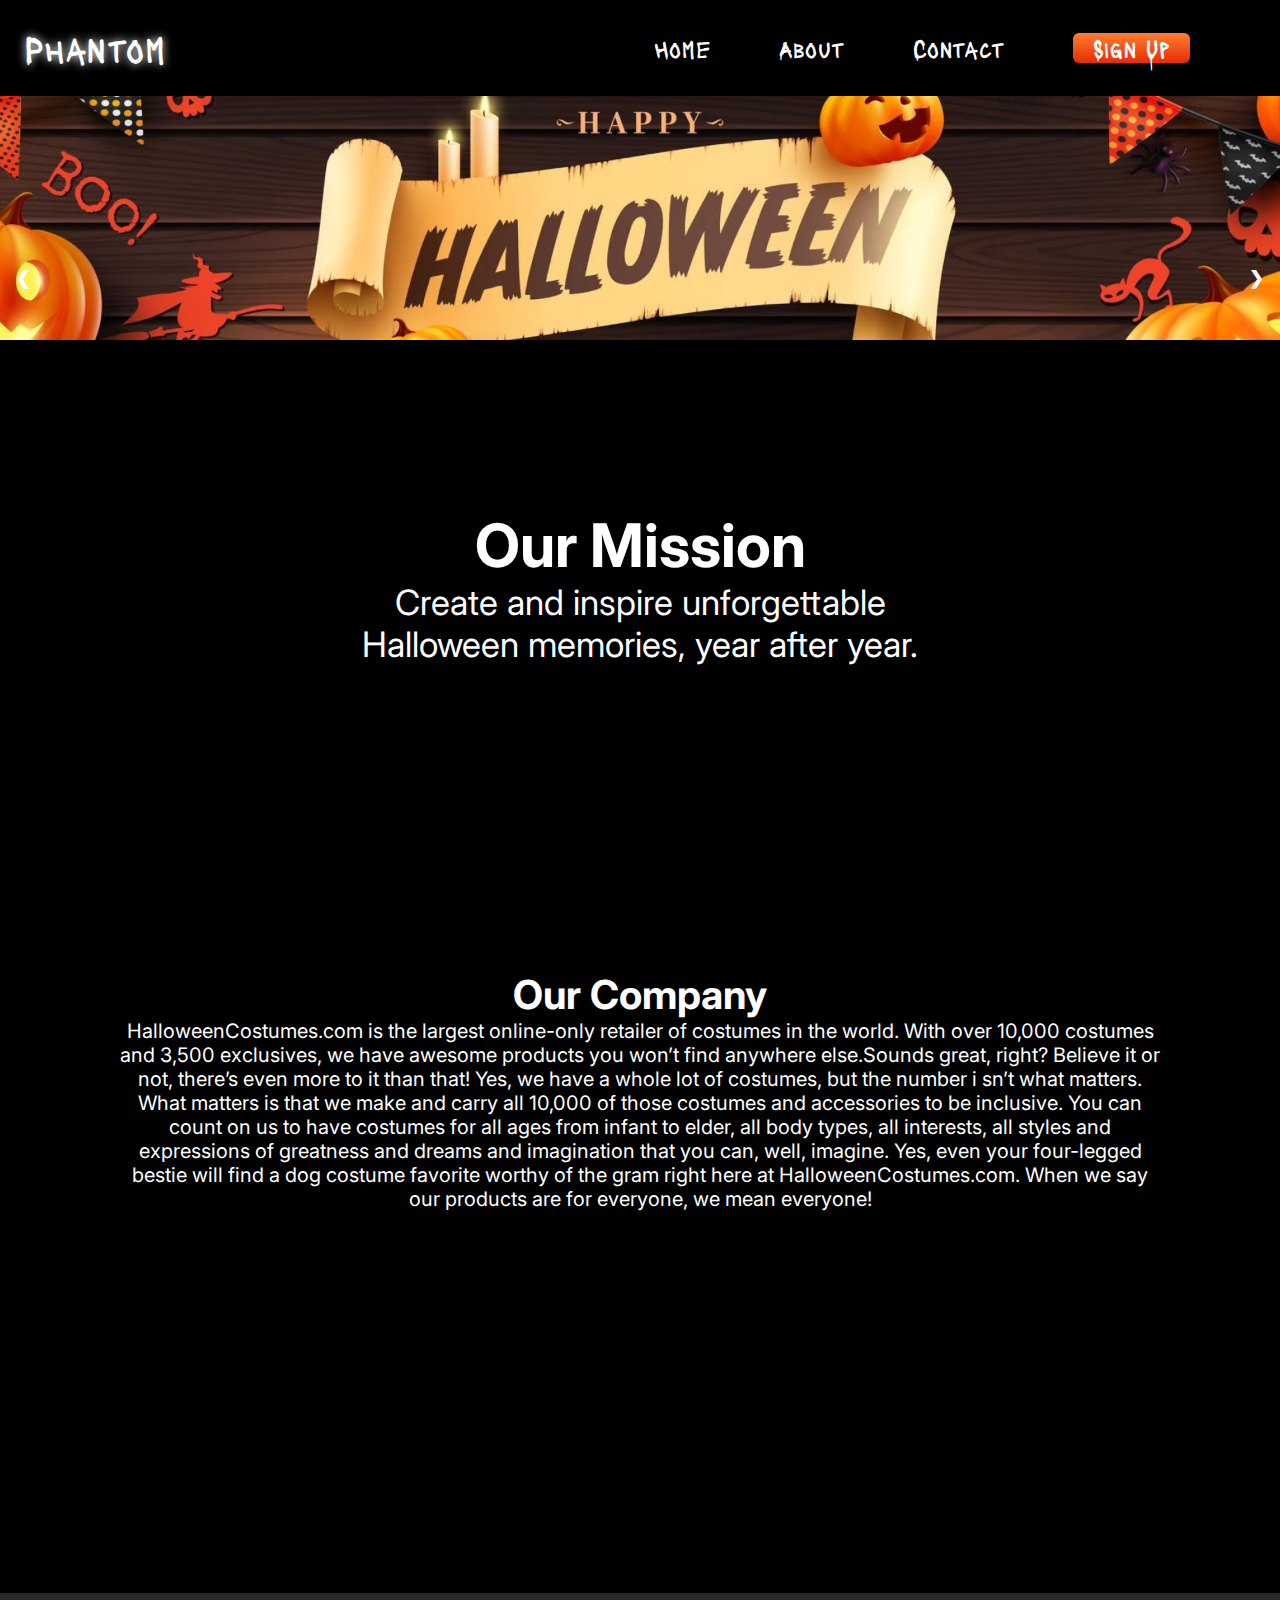
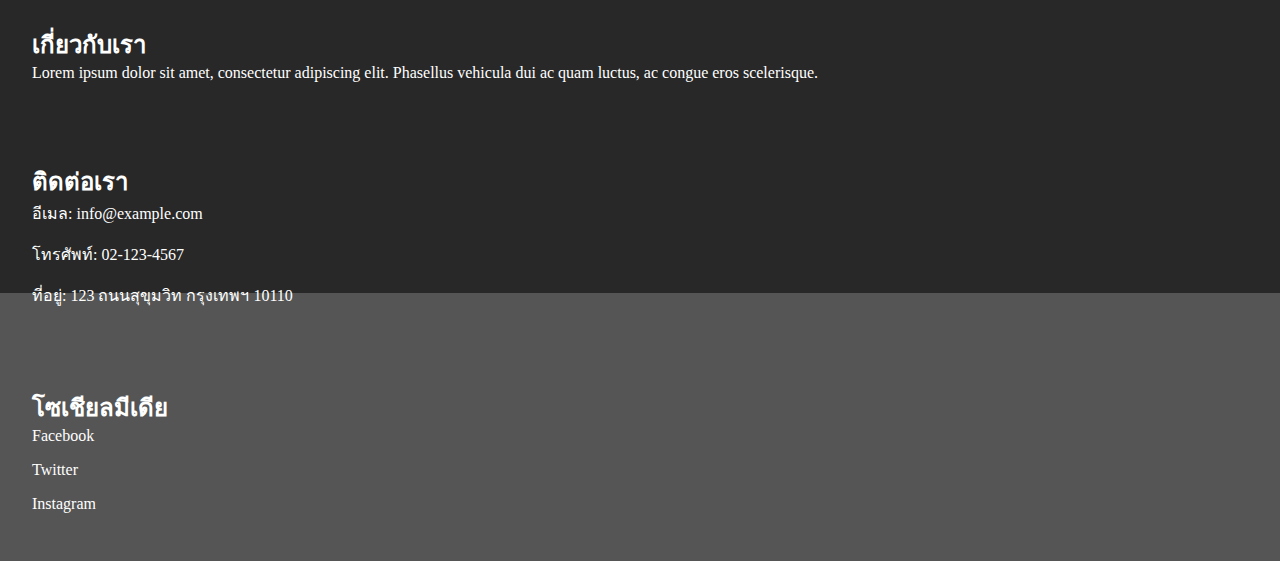
==== about.html @ 1b670332 "Add files via upload" ====
<!DOCTYPE html>
<html lang="en">
<head>
    <meta charset="UTF-8">
    <meta name="viewport" content="width=device-width, initial-scale=1.0">
    <meta name="phantom" content="ของเล่น เครื่องประดับ และเครื่องแต่งกาย">
    <meta name="halloween" content="website, example, tutorial">
    <title>Phantom</title>
    <link rel="icon" type="image/x-icon" href="img/logo.png">
    <link href="https://fonts.googleapis.com/css2?family=Inter:wght@300;400;500;600;700;800;900&display=swap" rel="stylesheet">
    <link href="https://fonts.googleapis.com/css2?family=Lacquer&display=swap" rel="stylesheet">    
    <link href="https://fonts.googleapis.com/css2?family=Inter:wght@300&display=swap" rel="stylesheet">
    <link href="https://cdn.jsdelivr.net/npm/bootstrap@5.0.2/dist/css/bootstrap.min.css" rel="stylesheet" integrity="sha384-EVSTQN3/azprG1Anm3QDgpJLIm9Nao0Yz1ztcQTwFspd3yD65VohhpuuCOmLASjC" crossorigin="anonymous">
    <link rel="stylesheet" href="main.css">
    <script src="script.js"></script>
</head>
<body>
    <!-- Nav start -->
      <header>
          <div class="container">
            <nav>
                <div class="logo">
                    <a href="index.html">Phantom</a>
                </div>
                <div class="menu-link">
                    <a href="index.html">Home</a>
                    <a href="about.html">About</a>
                    <a href="contact.html">Contact</a>
                    <a type="button" class="btn btn-danger" href="signup.html">Sign Up</a>

                </div>
            </nav>
        </div>
      </header>
      <!-- Nav End -->

      <!-- Banner Start -->
      <section class="slideshow-container">
        <div class="mySlides fade">
          <img src="img/banner1.png">
        </div>
      
        <div class="mySlides fade">
          <img src="https://pic-bstarstatic.akamaized.net/ugc/b7b7bf0a720be126fcc5ba14372c6eb0.jpeg">
        </div>
      
        <div class="mySlides fade">
          <img src="https://d39l2hkdp2esp1.cloudfront.net/img/photo/276771/276771_00_2x.jpg">
        </div>

        <div class="mySlides fade">
          <img src="https://png.pngtree.com/background/20230618/original/pngtree-halloween-ghost-and-pumpkin-cartoon-desktop-wallpaper-picture-image_3711932.jpg">
        </div>
      
        <!-- Next and previous buttons -->
        <a class="prev" onclick="plusSlides(-1)">&#10094;</a>
        <a class="next" onclick="plusSlides(1)">&#10095;</a>
      </section>
      <br>
      
      <!-- The dots/circles -->
      <div class="dots" style="text-align:center">
        <span class="dot" onclick="currentSlide(1)"></span>
        <span class="dot" onclick="currentSlide(2)"></span>
        <span class="dot" onclick="currentSlide(3)"></span>
        <span class="dot" onclick="currentSlide(4)"></span>
      </div>
      <!-- Banner End -->

    <!-- /* Content Start */ -->

    <main>
        <div class="container">
          <div class="about">
            <h1>Our Mission</h1>
            <p>Create and inspire unforgettable<br>Halloween memories, year after year.</p>
          </div>
          <div class="content">
            <h1>Our Company</h1>
HalloweenCostumes.com is the largest online-only retailer of costumes in the world. 
With over 10,000 costumes and 3,500 exclusives, we have awesome products you won’t 
find anywhere else.Sounds great, right? Believe it or not, there’s even more to it than that! Yes, 
we have a whole lot of costumes, but the number i sn’t what matters. 
What matters is that we make and carry all 10,000 of those costumes and accessories to be inclusive.
You can count on us to have costumes for all ages from infant to elder, all body types, all interests, 
all styles and expressions of greatness and dreams and imagination that you can, well, imagine. 
Yes, even your four-legged bestie will find a dog costume favorite worthy of the 
gram right here at HalloweenCostumes.com. When we say our products are for everyone, we mean everyone!
          </div>
        </div>
    </main>

    <!-- /* Content End */ -->
    <!-- /* Footer Start */ -->

    <footer>
        <div class="container">
          <div class="row">
            <div class="col-md-4">
              <h4>เกี่ยวกับเรา</h4>
              <p>Lorem ipsum dolor sit amet, consectetur adipiscing elit. Phasellus vehicula dui ac quam luctus, ac congue eros scelerisque.</p>
            </div>
            <div class="col-md-4">
              <h4>ติดต่อเรา</h4>
              <ul>
                <li>อีเมล: info@example.com</li>
                <li>โทรศัพท์: 02-123-4567</li>
                <li>ที่อยู่: 123 ถนนสุขุมวิท กรุงเทพฯ 10110</li>
              </ul>
            </div>
            <div class="col-md-4">
              <h4>โซเชียลมีเดีย</h4>
              <ul>
                <li><a href="#">Facebook</a></li>
                <li><a href="#">Twitter</a></li>
                <li><a href="#">Instagram</a></li>
              </ul>
            </div>
          </div>
        </div>
      </footer>
    <!-- /* Footer End */ -->

</body>
</html>
---- main.css ----
* {
  margin: 0;
  padding: 0;
  box-sizing: border-box;
}

body {
  background-color: rgb(85, 85, 85);
  height: 114vw;
}

.grid {
display: grid;
grid-template-columns: repeat(auto-fit, minmax(400px, 1fr));
width: 100%;
}

/* Nav start */
.container {
  max-width: auto;
  margin: auto;
}

header {
  background-color: black;
  width: auto;
  height: auto;
  background-size: cover;
  background-position: center;
  position: sticky;
  top: 0;
  z-index: 10;
}

nav {
  display: flex;
  justify-content: space-between;
  padding: 1.95vw;
  text-align: center;
  align-items: center;
}

nav a {
  text-decoration: none;
  color: #FFF;
  font-family: 'Lacquer';
  font-size: 25px;
  margin-right: 65px;
  user-select: none;
  -webkit-user-select: none;
}

nav a:hover{
  text-shadow: 0 0 10px #FFF;
}

.btn {
background-color: initial;
background-image: linear-gradient(-180deg, #FF7E31, #E62C03);
border-radius: 6px;
box-shadow: rgba(0, 0, 0, 0.1) 0 2px 4px;
color: #FFFFFF;
font-family: 'Lacquer';
font-size: 25px;
height: 40px;
padding: 0 20px;
text-align: center;
touch-action: manipulation;
user-select: none;
-webkit-user-select: none;
vertical-align: top;
white-space: nowrap;
width: 150px;
z-index: 9;
border: 0;
transition: box-shadow .2s;
}

.btn:hover {
box-shadow: rgba(253, 76, 0, 0.5) 0 3px 8px;
text-shadow: 0 0 10px #FFF;
}

.logo a {
  font-size: 38px;
  font-family: 'Lacquer';
  text-shadow: 0 0 10px #FFF;
  text-align: center;
}
.logo a:hover{
  text-shadow: 0 0 10px #ff0000;
}
/* Nav End */

/* Slideshow Start */
.slideshow-container {
  max-width: 1300px;
  position: relative;
  margin: auto;
}

.mySlides {
  display: none;
}

.mySlides:nth-child(1){
  display: block;
}

.mySlides img{
  width: 100%;
  height: 350px;
  object-fit: cover;
}

.prev, .next {
  cursor: pointer;
  position: absolute;
  top: 50%;
  width: auto;
  margin-top: -22px;
  padding: 16px;
  color: white;
  font-weight: bold;
  font-size: 18px;
  transition: 0.6s ease;
  border-radius: 0 3px 3px 0;
  user-select: none;
}

.next {
  right: 0;
  border-radius: 3px 0 0 3px;
}

.prev:hover, .next:hover {
  background-color: rgba(0,0,0,0.8);
}

.numbertext {
  color: #f2f2f2;
  font-size: 12px;
  padding: 8px 12px;
  position: absolute;
  top: 0;
}

.dots {
  position: relative;
  top: -2.8rem;
}
.dot {
  cursor: pointer;
  height: 15px;
  width: 15px;
  margin: 0 2px;
  background-color: #bbb;
  border-radius: 50%;
  display: inline-block;
  transition: background-color 0.6s ease;
}

.active, .dot:hover {
  background-color: #717171;
}

.fade {
  animation-name: fade;
  animation-duration: 1.5s;
  animation-fill-mode: forwards;
}

@keyframes fade {
  from {opacity: .4}
  to {opacity: 1}
}
/* Slideshow End */

/* Content Start */
main {
  background-color: black;
  position: relative;
  top: 34.5%;
  left: 50%;
  transform: translate(-50%, -50%);
  z-index: 1;
  width: 1300px;
  height: 1300px;
  font-family: inter;
}

.best-con {
padding: 25px;
display: flex;
justify-content: space-between;
align-items: center;
}

.best-con a {
display: inline-block;
text-decoration: none;
color: #717171;
font-size: 15px;
padding: 1rem;
}

.best-con p {
display: inline-block;
text-decoration: none;
color: #FFF;
font-size: 18px;
font-weight: bold;
padding: 1rem;
}

.product-con {
  display: grid;
  grid-template-columns: repeat(auto-fill, minmax(325px, 1fr));
  grid-gap: 0;
}

.product-items{
  color: #fff;   
}

.product-items:hover {
  box-shadow: 0 0 5px rgb(255, 255, 255);
}

.product-img {
  width: 250px;
  height: 250px;
  scale: 0.7;
  justify-content: center;
  align-items: center;
  object-fit: cover;
}
.product-img2 {
  width: 270px;
  height: 270px;
  scale: 0.5;
  object-fit: cover;
}

.product-detail {
  padding: 1rem;
}
.product-detail2 {
color: #fff;
justify-content: center;
align-items: center;
font-weight: bold;
padding: 1rem;
margin: 0 auto;
display: block;
}

.product-price {
  display: flex;
  padding: 1rem;
  justify-content: space-between;
  align-items: center;
}

.product-left {
  font-weight: bold;
}

.product-right {
  color: #717171;
}

.main {

}

.about {
  background-image: url(https://www.halloweencostumes.com/content/images/hc/about/header-d.jpg);
  width: 100%;
  height: 500px;
  color: #fff;
  display: block;
  text-align: center;
  position: relative;
  padding: 13%;
}

.about h1 {
  font-weight: bold;
  font-size: 60px;

}

.about p{
  color: #fff;
  font-size: 35px;
}

.content {
  width: 100%;
  height: 500px;
  color: #fff;
  display: block;
  text-align: center;
  position: relative;
  padding: 10%;
  font-size: 20px;
}

.contact {
  width: 100%;
  height: 500px;
  color: #fff;
  display: block;
  text-align: center;
  position: relative;
  padding: 10%;
  font-size: 20px;
}
/* Content End */






/* Footer Start */
footer {
background-color: rgb(40, 40, 40);
position: relative;
top: -3%;
left: 50%;
transform: translate(-50%, -50%);
z-index: 1;
max-width: 1300px;
height: 300px;
color: #fff;
}

footer .container {
display: flex;
justify-content: space-between;
align-items: center;
}

footer .col-md-4 {
padding: 2rem;
}

footer h4 {
font-size: 1.5rem;
font-weight: bold;
}

footer p {
font-size: 1rem;
margin-bottom: 1rem;
}

footer ul {
list-style-type: none;
margin: 0;
padding: 0;
}

footer ul li {
margin-bottom: 1rem;
}

footer ul li a {
color: #fff;
text-decoration: none;
}


/* Footer End */

/* Steam */
@media screen and (max-width: 760px) {
.l-container {
  grid-template-columns: repeat(2, 1fr);
}
}

.b-game-card {
position: relative;
z-index: 1;
width: 280px;
padding-bottom: 80%;
perspective: 1000px;
}
.b-game-card__cover {
position: absolute;
z-index: 1;
top: 0;
left: 0;
width: 100%;
height: 100%;
overflow: hidden;
background-image: linear-gradient(120deg, #f6d365 0%, #fda085 100%);
background-size: cover;
perspective-origin: 50% 50%;
transform-style: preserve-3d;
transform-origin: top center;
will-change: transform;
transform: skewX(0.001deg);
transition: transform 0.35s ease-in-out;
}
.b-game-card__cover::after {
display: block;
content: "";
position: absolute;
z-index: 100;
top: 0;
left: 0;
width: 100%;
height: 120%;
background: linear-gradient(226deg, rgba(255, 255, 255, 0.4) 0%, rgba(255, 255, 255, 0.4) 35%, rgba(255, 255, 255, 0.2) 42%, rgba(255, 255, 255, 0) 60%);
transform: translateY(-20%);
will-change: transform;
transition: transform 0.65s cubic-bezier(0.18, 0.9, 0.58, 1);
}
.b-game-card:hover .b-game-card__cover {
transform: rotateX(7deg) translateY(-6px);
}
.b-game-card:hover .b-game-card__cover::after {
transform: translateY(0%);
}
.b-game-card::before {
display: block;
content: "";
position: absolute;
top: 5%;
left: 5%;
width: 90%;
height: 90%;
background: rgba(0, 0, 0, 0.5);
box-shadow: 0 6px 12px 12px rgba(0, 0, 0, 0.4);
will-change: opacity;
transform-origin: top center;
transform: skewX(0.001deg);
transition: transform 0.35s ease-in-out, opacity 0.5s ease-in-out;
}
.b-game-card:hover::before {
opacity: 0.6;
transform: rotateX(7deg) translateY(-6px) scale(1.05);
}
/* Steam */

/* Add this at the end of your existing CSS */

/* Responsive Styles */
@media screen and (max-width: 1200px) {
  /* Adjustments for screens up to 1200px wide */
  .grid {
    grid-template-columns: repeat(auto-fit, minmax(300px, 1fr));
  }

  main {
    width: 90vw;
    height: auto;
  }

  .slideshow-container {
    max-width: 100%;
  }

  .mySlides img {
    height: auto;
  }

  .product-con {
    grid-template-columns: repeat(auto-fill, minmax(250px, 1fr));
  }
}

@media screen and (max-width: 900px) {
  /* Adjustments for screens up to 900px wide */
  nav {
    padding: 1vw;
  }

  nav a {
    font-size: 3vw;
    margin-right: 2vw;
  }

  nav button {
    font-size: 3vw;
    height: 8vw;
    padding: 0 4vw;
    width: 20vw;
  }

  .logo a {
    font-size: 5vw;
  }

  .best-con {
    padding: 2vw;
  }

  .best-con a {
    font-size: 2.5vw;
    padding: 1vw;
  }

  .best-con p {
    font-size: 3vw;
    padding: 1vw;
  }

  .product-items {
    font-size: 2vw;
  }

  .product-detail {
    padding: 1vw;
  }

  .product-detail2 {
    font-size: 2vw;
    padding: 1vw;
  }

  .product-price {
    padding: 1vw;
  }

  footer {
    height: 20vw;
  }

  footer h4 {
    font-size: 2vw;
  }

  footer p {
    font-size: 1.5vw;
    margin-bottom: 1.5vw;
  }

  .b-game-card {
    width: 80vw;
    padding-bottom: 50%;
  }
}

/* Add more media queries as needed */
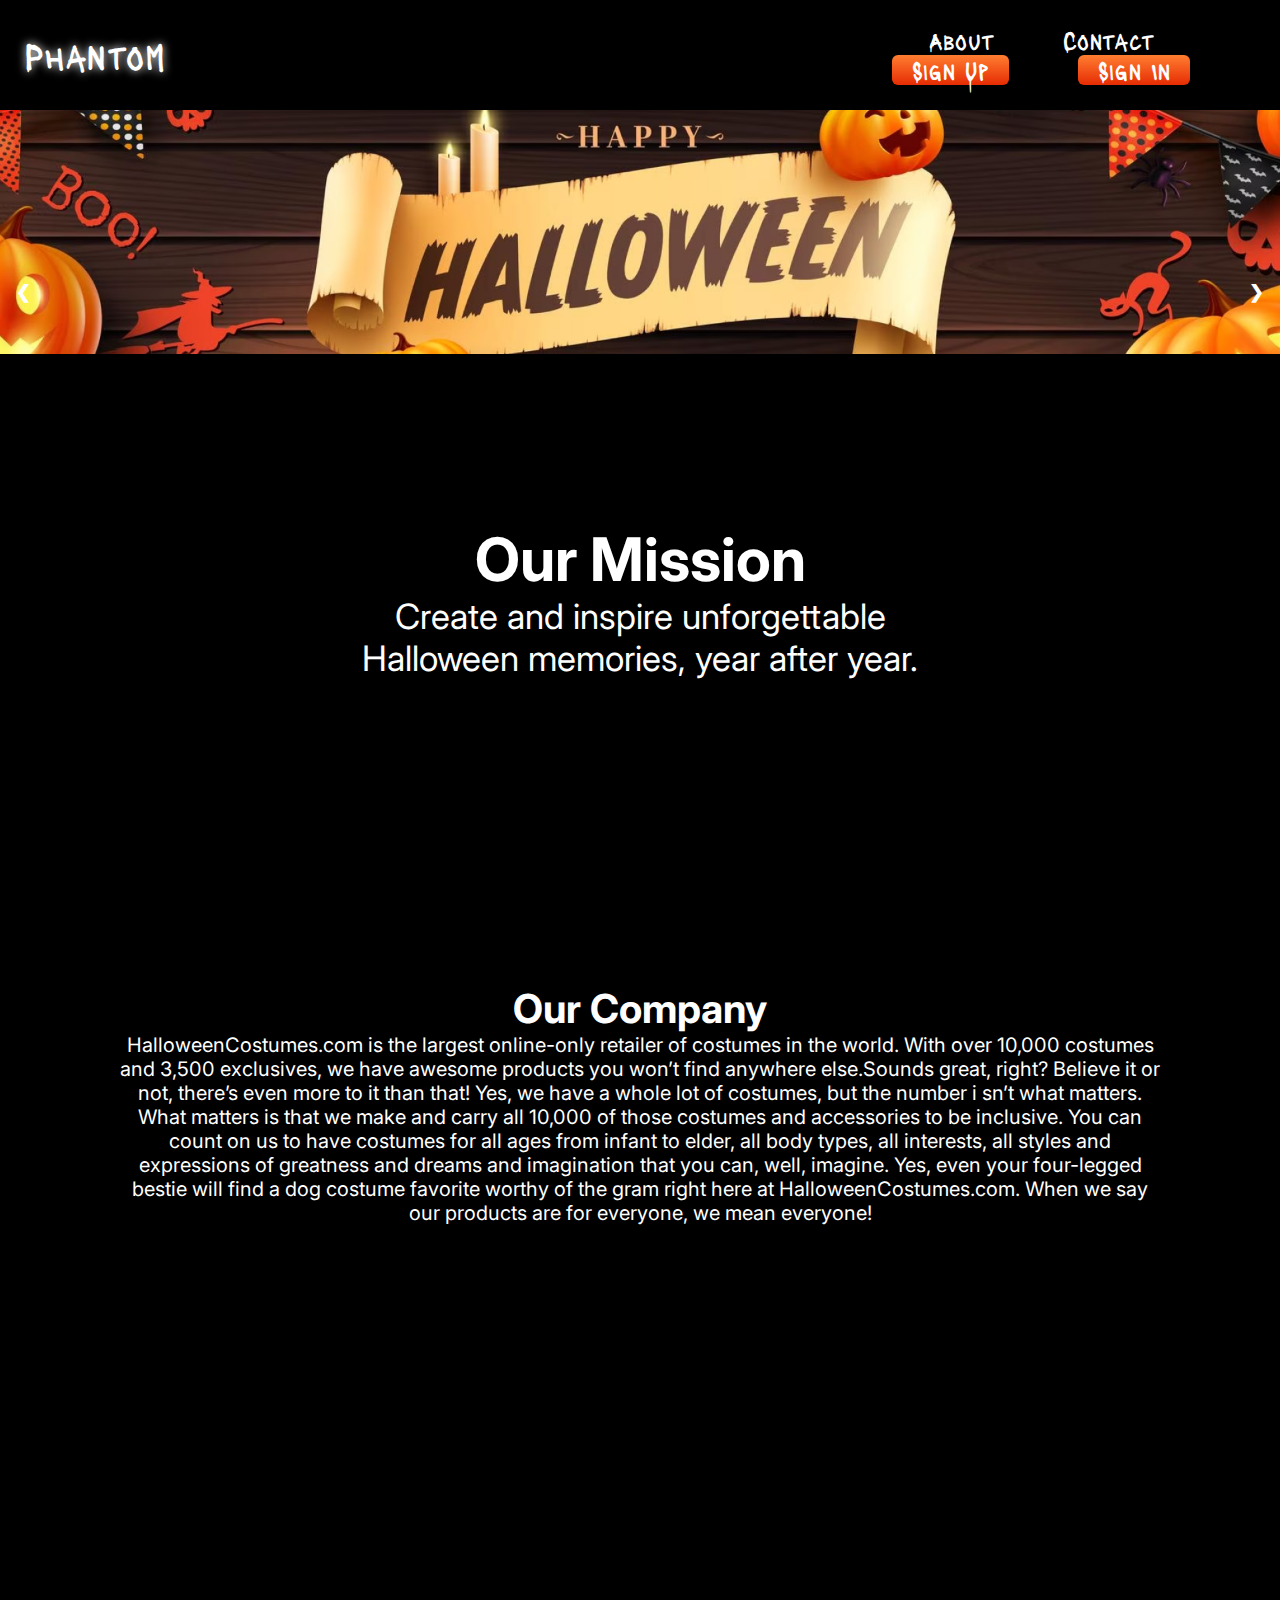
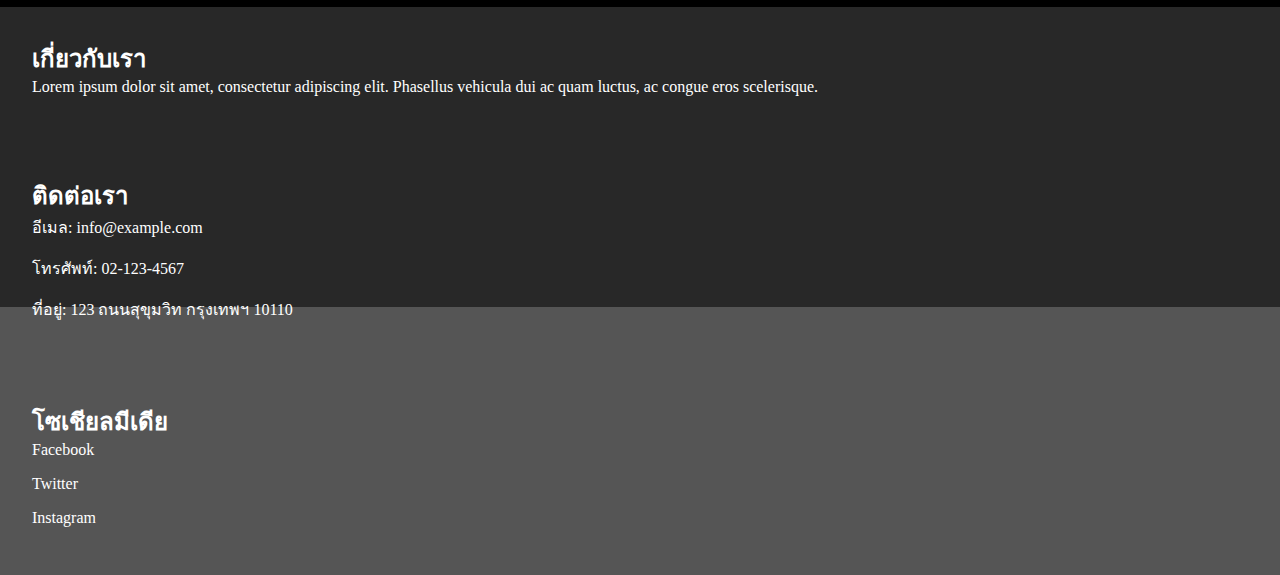
==== commit 8dd2cd81: "Add files via upload" ====
--- a/about.html
+++ b/about.html
@@ -23,11 +23,12 @@
                     <a href="index.html">Phantom</a>
                 </div>
                 <div class="menu-link">
-                    <a href="index.html">Home</a>
                     <a href="about.html">About</a>
                     <a href="contact.html">Contact</a>
-                    <a type="button" class="btn btn-danger" href="signup.html">Sign Up</a>
-
+                    <div class="btn-group" role="group" aria-label="Basic example">
+                      <a type="button" class="btn btn-light btn-lg" href="signup.html">Sign Up</a>
+                      <a type="button" class="btn btn-light btn-lg" href="signin.html">Sign In</a>
+                    </div>
                 </div>
             </nav>
         </div>
@@ -91,35 +92,35 @@
     </main>
 
     <!-- /* Content End */ -->
-    <!-- /* Footer Start */ -->
+    
+  </body>
+  <!-- /* Footer Start */ -->
 
-    <footer>
-        <div class="container">
-          <div class="row">
-            <div class="col-md-4">
-              <h4>เกี่ยวกับเรา</h4>
-              <p>Lorem ipsum dolor sit amet, consectetur adipiscing elit. Phasellus vehicula dui ac quam luctus, ac congue eros scelerisque.</p>
-            </div>
-            <div class="col-md-4">
-              <h4>ติดต่อเรา</h4>
-              <ul>
-                <li>อีเมล: info@example.com</li>
-                <li>โทรศัพท์: 02-123-4567</li>
-                <li>ที่อยู่: 123 ถนนสุขุมวิท กรุงเทพฯ 10110</li>
-              </ul>
-            </div>
-            <div class="col-md-4">
-              <h4>โซเชียลมีเดีย</h4>
-              <ul>
-                <li><a href="#">Facebook</a></li>
-                <li><a href="#">Twitter</a></li>
-                <li><a href="#">Instagram</a></li>
-              </ul>
-            </div>
+  <footer>
+      <div class="container">
+        <div class="row">
+          <div class="col-md-4">
+            <h4>เกี่ยวกับเรา</h4>
+            <p>Lorem ipsum dolor sit amet, consectetur adipiscing elit. Phasellus vehicula dui ac quam luctus, ac congue eros scelerisque.</p>
+          </div>
+          <div class="col-md-4">
+            <h4>ติดต่อเรา</h4>
+            <ul>
+              <li>อีเมล: info@example.com</li>
+              <li>โทรศัพท์: 02-123-4567</li>
+              <li>ที่อยู่: 123 ถนนสุขุมวิท กรุงเทพฯ 10110</li>
+            </ul>
+          </div>
+          <div class="col-md-4">
+            <h4>โซเชียลมีเดีย</h4>
+            <ul>
+              <li><a href="#">Facebook</a></li>
+              <li><a href="#">Twitter</a></li>
+              <li><a href="#">Instagram</a></li>
+            </ul>
           </div>
         </div>
-      </footer>
-    <!-- /* Footer End */ -->
-
-</body>
+      </div>
+    </footer>
+  <!-- /* Footer End */ -->
 </html>--- a/main.css
+++ b/main.css
@@ -52,6 +52,11 @@
 
 nav a:hover{
   text-shadow: 0 0 10px #FFF;
+  color: black;
+}
+
+.btn-group {
+  margin-right: 0%;
 }
 
 .btn {
